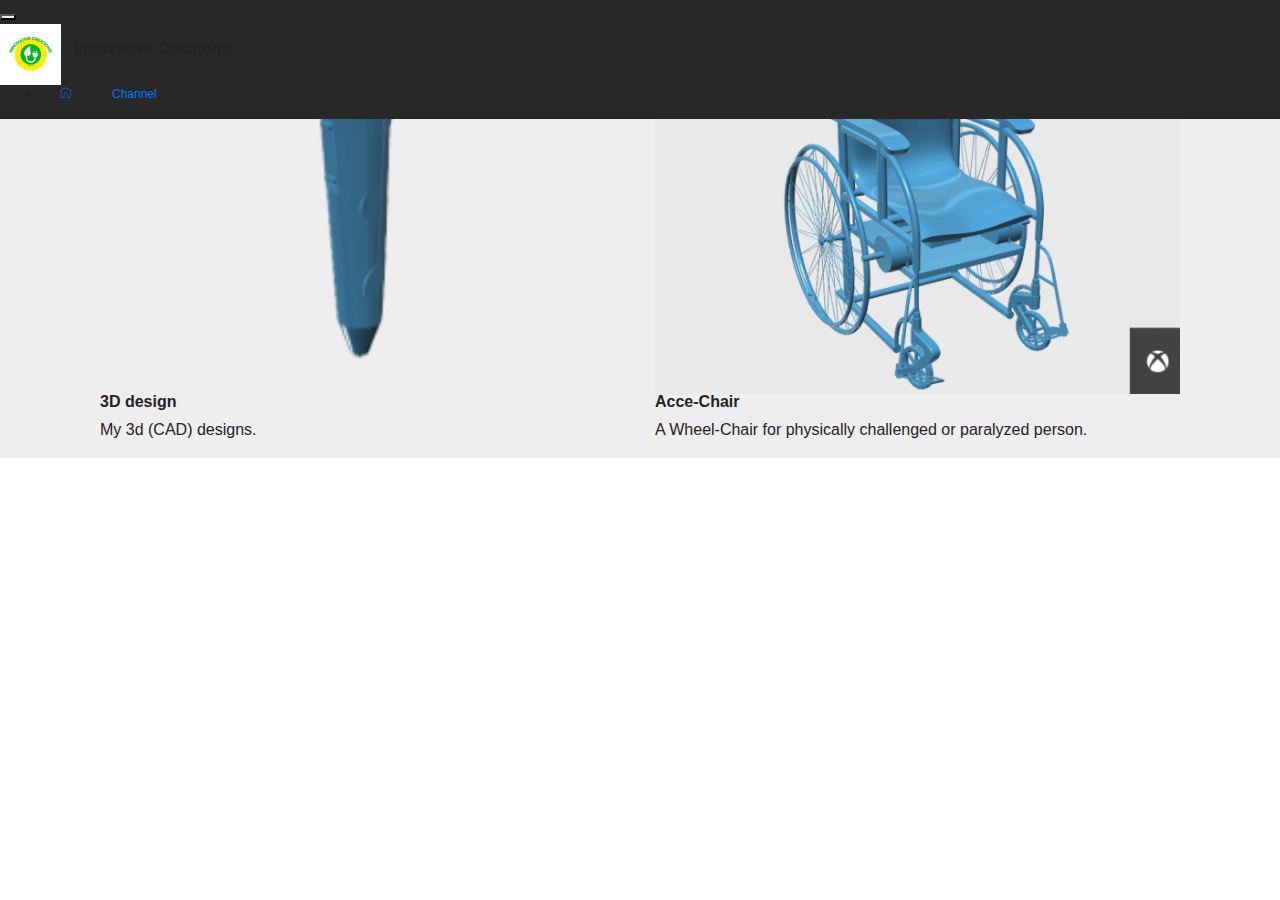
==== page1.html @ fdbae351 "create github pages" ====
<!DOCTYPE html>
<html >
<head>
  <!-- Site made with Mobirise Website Builder v4.8.2, https://mobirise.com -->
  <meta charset="UTF-8">
  <meta http-equiv="X-UA-Compatible" content="IE=edge">
  <meta name="generator" content="Mobirise v4.8.2, mobirise.com">
  <meta name="viewport" content="width=device-width, initial-scale=1, minimum-scale=1">
  <link rel="shortcut icon" href="assets/images/unnamed-122x122.jpg" type="image/x-icon">
  <meta name="description" content="Site Builder Description">
  <title>Page 1</title>
  <link rel="stylesheet" href="assets/web/assets/mobirise-icons/mobirise-icons.css">
  <link rel="stylesheet" href="assets/tether/tether.min.css">
  <link rel="stylesheet" href="assets/bootstrap/css/bootstrap.min.css">
  <link rel="stylesheet" href="assets/bootstrap/css/bootstrap-grid.min.css">
  <link rel="stylesheet" href="assets/bootstrap/css/bootstrap-reboot.min.css">
  <link rel="stylesheet" href="assets/dropdown/css/style.css">
  <link rel="stylesheet" href="assets/theme/css/style.css">
  <link rel="stylesheet" href="assets/mobirise/css/mbr-additional.css" type="text/css">
  
  
  
</head>
<body>
  <section class="menu cid-rDxABwRZ44" once="menu" id="menu1-2">

    

    <nav class="navbar navbar-expand beta-menu navbar-dropdown align-items-center navbar-fixed-top navbar-toggleable-sm">
        <button class="navbar-toggler navbar-toggler-right" type="button" data-toggle="collapse" data-target="#navbarSupportedContent" aria-controls="navbarSupportedContent" aria-expanded="false" aria-label="Toggle navigation">
            <div class="hamburger">
                <span></span>
                <span></span>
                <span></span>
                <span></span>
            </div>
        </button>
        <div class="menu-logo">
            <div class="navbar-brand">
                <span class="navbar-logo">
                    <a href="https://mobirise.com">
                         <img src="assets/images/unnamed-122x122.jpg" alt="Mobirise" title="" style="height: 3.8rem;">
                    </a>
                </span>
                <span class="navbar-caption-wrap"><a class="navbar-caption text-white display-4" href="https://mobirise.com">
                        Innovative Creations</a></span>
            </div>
        </div>
        <div class="collapse navbar-collapse" id="navbarSupportedContent">
            <ul class="navbar-nav nav-dropdown" data-app-modern-menu="true"><li class="nav-item">
                    <a class="nav-link link text-white display-4" href="https://mobirise.com"><span class="mbri-home mbr-iconfont mbr-iconfont-btn"></span>
                        </a>
                </li>
                <li class="nav-item">
                    <a class="nav-link link text-white display-4" href="https://mobirise.com">
                        
                        Channel</a>
                </li></ul>
            <div class="navbar-buttons mbr-section-btn"><a class="btn btn-sm btn-primary display-4" href="https://mobirise.com">
                    
                    Projects</a></div>
        </div>
    </nav>
</section>

<section class="engine"><a href="https://mobiri.se/d">website maker</a></section><section class="features3 cid-rGVyaI1xDA" id="features3-8">

    

    
    <div class="container">
        <div class="media-container-row">
            <div class="card p-3 col-12 col-md-6">
                <div class="card-wrapper">
                    <div class="card-img">
                        <img src="assets/images/pen-2-676x351.png" alt="Mobirise" title="">
                    </div>
                    <div class="card-box">
                        <h4 class="card-title mbr-fonts-style display-7">3D design</h4>
                        <p class="mbr-text mbr-fonts-style display-7">
                            My 3d (CAD) designs.<br></p>
                    </div>
                    <div class="mbr-section-btn text-center"><a href="https://mobirise.com" class="btn btn-primary display-4">
                            More</a></div>
                </div>
            </div>

            <div class="card p-3 col-12 col-md-6">
                <div class="card-wrapper">
                    <div class="card-img">
                        <img src="assets/images/untitled-9-25-2019-11-20-30-pm-1046x540.png" alt="Mobirise" title="">
                    </div>
                    <div class="card-box">
                        <h4 class="card-title mbr-fonts-style display-7">Acce-Chair</h4>
                        <p class="mbr-text mbr-fonts-style display-7">
                            A Wheel-Chair for physically challenged or paralyzed person.
                        </p>
                    </div>
                    <div class="mbr-section-btn text-center"><a href="page2.html" class="btn btn-primary display-4">
                            Learn More
                        </a></div>
                </div>
            </div>

            

            
        </div>
    </div>
</section>


  <script src="assets/web/assets/jquery/jquery.min.js"></script>
  <script src="assets/popper/popper.min.js"></script>
  <script src="assets/tether/tether.min.js"></script>
  <script src="assets/bootstrap/js/bootstrap.min.js"></script>
  <script src="assets/smoothscroll/smooth-scroll.js"></script>
  <script src="assets/dropdown/js/script.min.js"></script>
  <script src="assets/touchswipe/jquery.touch-swipe.min.js"></script>
  <script src="assets/theme/js/script.js"></script>
  
  
</body>
</html>
---- assets/web/assets/mobirise-icons/mobirise-icons.css ----
@font-face {
  font-family: 'MobiriseIcons';
  src:  url('mobirise-icons.eot?spat4u');
  src:  url('mobirise-icons.eot?spat4u#iefix') format('embedded-opentype'),
    url('mobirise-icons.ttf?spat4u') format('truetype'),
    url('mobirise-icons.woff?spat4u') format('woff'),
    url('mobirise-icons.svg?spat4u#MobiriseIcons') format('svg');
  font-weight: normal;
  font-style: normal;
}

[class^="mbri-"], [class*=" mbri-"] {
  /* use !important to prevent issues with browser extensions that change fonts */
  font-family: MobiriseIcons !important;
  speak: none;
  font-style: normal;
  font-weight: normal;
  font-variant: normal;
  text-transform: none;
  line-height: 1;

  /* Better Font Rendering =========== */
  -webkit-font-smoothing: antialiased;
  -moz-osx-font-smoothing: grayscale;
}

.mbri-add-submenu:before {
  content: "\e900";
}
.mbri-alert:before {
  content: "\e901";
}
.mbri-align-center:before {
  content: "\e902";
}
.mbri-align-justify:before {
  content: "\e903";
}
.mbri-align-left:before {
  content: "\e904";
}
.mbri-align-right:before {
  content: "\e905";
}
.mbri-android:before {
  content: "\e906";
}
.mbri-apple:before {
  content: "\e907";
}
.mbri-arrow-down:before {
  content: "\e908";
}
.mbri-arrow-next:before {
  content: "\e909";
}
.mbri-arrow-prev:before {
  content: "\e90a";
}
.mbri-arrow-up:before {
  content: "\e90b";
}
.mbri-bold:before {
  content: "\e90c";
}
.mbri-bookmark:before {
  content: "\e90d";
}
.mbri-bootstrap:before {
  content: "\e90e";
}
.mbri-briefcase:before {
  content: "\e90f";
}
.mbri-browse:before {
  content: "\e910";
}
.mbri-bulleted-list:before {
  content: "\e911";
}
.mbri-calendar:before {
  content: "\e912";
}
.mbri-camera:before {
  content: "\e913";
}
.mbri-cart-add:before {
  content: "\e914";
}
.mbri-cart-full:before {
  content: "\e915";
}
.mbri-cash:before {
  content: "\e916";
}
.mbri-change-style:before {
  content: "\e917";
}
.mbri-chat:before {
  content: "\e918";
}
.mbri-clock:before {
  content: "\e919";
}
.mbri-close:before {
  content: "\e91a";
}
.mbri-cloud:before {
  content: "\e91b";
}
.mbri-code:before {
  content: "\e91c";
}
.mbri-contact-form:before {
  content: "\e91d";
}
.mbri-credit-card:before {
  content: "\e91e";
}
.mbri-cursor-click:before {
  content: "\e91f";
}
.mbri-cust-feedback:before {
  content: "\e920";
}
.mbri-database:before {
  content: "\e921";
}
.mbri-delivery:before {
  content: "\e922";
}
.mbri-desktop:before {
  content: "\e923";
}
.mbri-devices:before {
  content: "\e924";
}
.mbri-down:before {
  content: "\e925";
}
.mbri-download:before {
  content: "\e989";
}
.mbri-drag-n-drop:before {
  content: "\e927";
}
.mbri-drag-n-drop2:before {
  content: "\e928";
}
.mbri-edit:before {
  content: "\e929";
}
.mbri-edit2:before {
  content: "\e92a";
}
.mbri-error:before {
  content: "\e92b";
}
.mbri-extension:before {
  content: "\e92c";
}
.mbri-features:before {
  content: "\e92d";
}
.mbri-file:before {
  content: "\e92e";
}
.mbri-flag:before {
  content: "\e92f";
}
.mbri-folder:before {
  content: "\e930";
}
.mbri-gift:before {
  content: "\e931";
}
.mbri-github:before {
  content: "\e932";
}
.mbri-globe:before {
  content: "\e933";
}
.mbri-globe-2:before {
  content: "\e934";
}
.mbri-growing-chart:before {
  content: "\e935";
}
.mbri-hearth:before {
  content: "\e936";
}
.mbri-help:before {
  content: "\e937";
}
.mbri-home:before {
  content: "\e938";
}
.mbri-hot-cup:before {
  content: "\e939";
}
.mbri-idea:before {
  content: "\e93a";
}
.mbri-image-gallery:before {
  content: "\e93b";
}
.mbri-image-slider:before {
  content: "\e93c";
}
.mbri-info:before {
  content: "\e93d";
}
.mbri-italic:before {
  content: "\e93e";
}
.mbri-key:before {
  content: "\e93f";
}
.mbri-laptop:before {
  content: "\e940";
}
.mbri-layers:before {
  content: "\e941";
}
.mbri-left-right:before {
  content: "\e942";
}
.mbri-left:before {
  content: "\e943";
}
.mbri-letter:before {
  content: "\e944";
}
.mbri-like:before {
  content: "\e945";
}
.mbri-link:before {
  content: "\e946";
}
.mbri-lock:before {
  content: "\e947";
}
.mbri-login:before {
  content: "\e948";
}
.mbri-logout:before {
  content: "\e949";
}
.mbri-magic-stick:before {
  content: "\e94a";
}
.mbri-map-pin:before {
  content: "\e94b";
}
.mbri-menu:before {
  content: "\e94c";
}
.mbri-mobile:before {
  content: "\e94d";
}
.mbri-mobile2:before {
  content: "\e94e";
}
.mbri-mobirise:before {
  content: "\e94f";
}
.mbri-more-horizontal:before {
  content: "\e950";
}
.mbri-more-vertical:before {
  content: "\e951";
}
.mbri-music:before {
  content: "\e952";
}
.mbri-new-file:before {
  content: "\e953";
}
.mbri-numbered-list:before {
  content: "\e954";
}
.mbri-opened-folder:before {
  content: "\e955";
}
.mbri-pages:before {
  content: "\e956";
}
.mbri-paper-plane:before {
  content: "\e957";
}
.mbri-paperclip:before {
  content: "\e958";
}
.mbri-photo:before {
  content: "\e959";
}
.mbri-photos:before {
  content: "\e95a";
}
.mbri-pin:before {
  content: "\e95b";
}
.mbri-play:before {
  content: "\e95c";
}
.mbri-plus:before {
  content: "\e95d";
}
.mbri-preview:before {
  content: "\e95e";
}
.mbri-print:before {
  content: "\e95f";
}
.mbri-protect:before {
  content: "\e960";
}
.mbri-question:before {
  content: "\e961";
}
.mbri-quote-left:before {
  content: "\e962";
}
.mbri-quote-right:before {
  content: "\e963";
}
.mbri-refresh:before {
  content: "\e964";
}
.mbri-responsive:before {
  content: "\e965";
}
.mbri-right:before {
  content: "\e966";
}
.mbri-rocket:before {
  content: "\e967";
}
.mbri-sad-face:before {
  content: "\e968";
}
.mbri-sale:before {
  content: "\e969";
}
.mbri-save:before {
  content: "\e96a";
}
.mbri-search:before {
  content: "\e96b";
}
.mbri-setting:before {
  content: "\e96c";
}
.mbri-setting2:before {
  content: "\e96d";
}
.mbri-setting3:before {
  content: "\e96e";
}
.mbri-share:before {
  content: "\e96f";
}
.mbri-shopping-bag:before {
  content: "\e970";
}
.mbri-shopping-basket:before {
  content: "\e971";
}
.mbri-shopping-cart:before {
  content: "\e972";
}
.mbri-sites:before {
  content: "\e973";
}
.mbri-smile-face:before {
  content: "\e974";
}
.mbri-speed:before {
  content: "\e975";
}
.mbri-star:before {
  content: "\e976";
}
.mbri-success:before {
  content: "\e977";
}
.mbri-sun:before {
  content: "\e978";
}
.mbri-sun2:before {
  content: "\e979";
}
.mbri-tablet:before {
  content: "\e97a";
}
.mbri-tablet-vertical:before {
  content: "\e97b";
}
.mbri-target:before {
  content: "\e97c";
}
.mbri-timer:before {
  content: "\e97d";
}
.mbri-to-ftp:before {
  content: "\e97e";
}
.mbri-to-local-drive:before {
  content: "\e97f";
}
.mbri-touch-swipe:before {
  content: "\e980";
}
.mbri-touch:before {
  content: "\e981";
}
.mbri-trash:before {
  content: "\e982";
}
.mbri-underline:before {
  content: "\e983";
}
.mbri-unlink:before {
  content: "\e984";
}
.mbri-unlock:before {
  content: "\e985";
}
.mbri-up-down:before {
  content: "\e986";
}
.mbri-up:before {
  content: "\e987";
}
.mbri-update:before {
  content: "\e988";
}
.mbri-upload:before {
 content: "\e926"; 
}
.mbri-user:before {
  content: "\e98a";
}
.mbri-user2:before {
  content: "\e98b";
}
.mbri-users:before {
  content: "\e98c";
}
.mbri-video:before {
  content: "\e98d";
}
.mbri-video-play:before {
  content: "\e98e";
}
.mbri-watch:before {
  content: "\e98f";
}
.mbri-website-theme:before {
  content: "\e990";
}
.mbri-wifi:before {
  content: "\e991";
}
.mbri-windows:before {
  content: "\e992";
}
.mbri-zoom-out:before {
  content: "\e993";
}
.mbri-redo:before {
  content: "\e994";
}
.mbri-undo:before {
  content: "\e995";
}
---- assets/dropdown/css/style.css ----
.navbar-dropdown {
  left: 0;
  padding: 0;
  position: absolute;
  right: 0;
  top: 0;
  transition: all 0.45s ease;
  z-index: 1030;
  background: #282828; }
  .navbar-dropdown .navbar-logo {
    margin-right: 0.8rem;
    transition: margin 0.3s ease-in-out;
    vertical-align: middle; }
    .navbar-dropdown .navbar-logo img {
      height: 3.125rem;
      transition: all 0.3s ease-in-out; }
    .navbar-dropdown .navbar-logo.mbr-iconfont {
      font-size: 3.125rem;
      line-height: 3.125rem; }
  .navbar-dropdown .navbar-caption {
    font-weight: 700;
    white-space: normal;
    vertical-align: -4px;
    line-height: 3.125rem !important; }
    .navbar-dropdown .navbar-caption, .navbar-dropdown .navbar-caption:hover {
      color: inherit;
      text-decoration: none; }
  .navbar-dropdown .mbr-iconfont + .navbar-caption {
    vertical-align: -1px; }
  .navbar-dropdown.navbar-fixed-top {
    position: fixed; }
  .navbar-dropdown .navbar-brand span {
    vertical-align: -4px; }
  .navbar-dropdown.bg-color.transparent {
    background: none; }
  .navbar-dropdown.navbar-short .navbar-brand {
    padding: 0.625rem 0; }
    .navbar-dropdown.navbar-short .navbar-brand span {
      vertical-align: -1px; }
  .navbar-dropdown.navbar-short .navbar-caption {
    line-height: 2.375rem !important;
    vertical-align: -2px; }
  .navbar-dropdown.navbar-short .navbar-logo {
    margin-right: 0.5rem; }
    .navbar-dropdown.navbar-short .navbar-logo img {
      height: 2.375rem; }
    .navbar-dropdown.navbar-short .navbar-logo.mbr-iconfont {
      font-size: 2.375rem;
      line-height: 2.375rem; }
  .navbar-dropdown.navbar-short .mbr-table-cell {
    height: 3.625rem; }
  .navbar-dropdown .navbar-close {
    left: 0.6875rem;
    position: fixed;
    top: 0.75rem;
    z-index: 1000; }
  .navbar-dropdown .hamburger-icon {
    content: "";
    display: inline-block;
    vertical-align: middle;
    width: 16px;
    -webkit-box-shadow: 0 -6px 0 1px #282828,0 0 0 1px #282828,0 6px 0 1px #282828;
    -moz-box-shadow: 0 -6px 0 1px #282828,0 0 0 1px #282828,0 6px 0 1px #282828;
    box-shadow: 0 -6px 0 1px #282828,0 0 0 1px #282828,0 6px 0 1px #282828; }

.dropdown-menu .dropdown-toggle[data-toggle="dropdown-submenu"]::after {
  border-bottom: 0.35em solid transparent;
  border-left: 0.35em solid;
  border-right: 0;
  border-top: 0.35em solid transparent;
  margin-left: 0.3rem; }

.dropdown-menu .dropdown-item:focus {
  outline: 0; }

.nav-dropdown {
  font-size: 0.75rem;
  font-weight: 500;
  height: auto !important; }
  .nav-dropdown .nav-btn {
    padding-left: 1rem; }
  .nav-dropdown .link {
    margin: .667em 1.667em;
    font-weight: 500;
    padding: 0;
    transition: color .2s ease-in-out; }
    .nav-dropdown .link.dropdown-toggle {
      margin-right: 2.583em; }
      .nav-dropdown .link.dropdown-toggle::after {
        margin-left: .25rem;
        border-top: 0.35em solid;
        border-right: 0.35em solid transparent;
        border-left: 0.35em solid transparent;
        border-bottom: 0; }
      .nav-dropdown .link.dropdown-toggle[aria-expanded="true"] {
        margin: 0;
        padding: 0.667em 3.263em  0.667em 1.667em; }
  .nav-dropdown .link::after,
  .nav-dropdown .dropdown-item::after {
    color: inherit; }
  .nav-dropdown .btn {
    font-size: 0.75rem;
    font-weight: 700;
    letter-spacing: 0;
    margin-bottom: 0;
    padding-left: 1.25rem;
    padding-right: 1.25rem; }
  .nav-dropdown .dropdown-menu {
    border-radius: 0;
    border: 0;
    left: 0;
    margin: 0;
    padding-bottom: 1.25rem;
    padding-top: 1.25rem;
    position: relative; }
  .nav-dropdown .dropdown-submenu {
    margin-left: 0.125rem;
    top: 0; }
  .nav-dropdown .dropdown-item {
    font-weight: 500;
    line-height: 2;
    padding: 0.3846em 4.615em 0.3846em 1.5385em;
    position: relative;
    transition: color .2s ease-in-out, background-color .2s ease-in-out; }
    .nav-dropdown .dropdown-item::after {
      margin-top: -0.3077em;
      position: absolute;
      right: 1.1538em;
      top: 50%; }
    .nav-dropdown .dropdown-item:focus, .nav-dropdown .dropdown-item:hover {
      background: none; }

@media (max-width: 767px) {
  .nav-dropdown.navbar-toggleable-sm {
    bottom: 0;
    display: none;
    left: 0;
    overflow-x: hidden;
    position: fixed;
    top: 0;
    transform: translateX(-100%);
    -ms-transform: translateX(-100%);
    -webkit-transform: translateX(-100%);
    width: 18.75rem;
    z-index: 999; } }
.nav-dropdown.navbar-toggleable-xl {
  bottom: 0;
  display: none;
  left: 0;
  overflow-x: hidden;
  position: fixed;
  top: 0;
  transform: translateX(-100%);
  -ms-transform: translateX(-100%);
  -webkit-transform: translateX(-100%);
  width: 18.75rem;
  z-index: 999; }

.nav-dropdown-sm {
  display: block !important;
  overflow-x: hidden;
  overflow: auto;
  padding-top: 3.875rem; }
  .nav-dropdown-sm::after {
    content: "";
    display: block;
    height: 3rem;
    width: 100%; }
  .nav-dropdown-sm.collapse.in ~ .navbar-close {
    display: block !important; }
  .nav-dropdown-sm.collapsing, .nav-dropdown-sm.collapse.in {
    transform: translateX(0);
    -ms-transform: translateX(0);
    -webkit-transform: translateX(0);
    transition: all 0.25s ease-out;
    -webkit-transition: all 0.25s ease-out;
    background: #282828; }
  .nav-dropdown-sm.collapsing[aria-expanded="false"] {
    transform: translateX(-100%);
    -ms-transform: translateX(-100%);
    -webkit-transform: translateX(-100%); }
  .nav-dropdown-sm .nav-item {
    display: block;
    margin-left: 0 !important;
    padding-left: 0; }
  .nav-dropdown-sm .link,
  .nav-dropdown-sm .dropdown-item {
    border-top: 1px dotted rgba(255, 255, 255, 0.1);
    font-size: 0.8125rem;
    line-height: 1.6;
    margin: 0 !important;
    padding: 0.875rem 2.4rem 0.875rem 1.5625rem !important;
    position: relative;
    white-space: normal; }
    .nav-dropdown-sm .link:focus, .nav-dropdown-sm .link:hover,
    .nav-dropdown-sm .dropdown-item:focus,
    .nav-dropdown-sm .dropdown-item:hover {
      background: rgba(0, 0, 0, 0.2) !important;
      color: #c0a375; }
  .nav-dropdown-sm .nav-btn {
    position: relative;
    padding: 1.5625rem 1.5625rem 0 1.5625rem; }
    .nav-dropdown-sm .nav-btn::before {
      border-top: 1px dotted rgba(255, 255, 255, 0.1);
      content: "";
      left: 0;
      position: absolute;
      top: 0;
      width: 100%; }
    .nav-dropdown-sm .nav-btn + .nav-btn {
      padding-top: 0.625rem; }
      .nav-dropdown-sm .nav-btn + .nav-btn::before {
        display: none; }
  .nav-dropdown-sm .btn {
    padding: 0.625rem 0; }
  .nav-dropdown-sm .dropdown-toggle[data-toggle="dropdown-submenu"]::after {
    margin-left: .25rem;
    border-top: 0.35em solid;
    border-right: 0.35em solid transparent;
    border-left: 0.35em solid transparent;
    border-bottom: 0; }
  .nav-dropdown-sm .dropdown-toggle[data-toggle="dropdown-submenu"][aria-expanded="true"]::after {
    border-top: 0;
    border-right: 0.35em solid transparent;
    border-left: 0.35em solid transparent;
    border-bottom: 0.35em solid; }
  .nav-dropdown-sm .dropdown-menu {
    margin: 0;
    padding: 0;
    position: relative;
    top: 0;
    left: 0;
    width: 100%;
    border: 0;
    float: none;
    border-radius: 0;
    background: none; }
  .nav-dropdown-sm .dropdown-submenu {
    left: 100%;
    margin-left: 0.125rem;
    margin-top: -1.25rem;
    top: 0; }

.navbar-toggleable-sm .nav-dropdown .dropdown-menu {
  position: absolute; }

.navbar-toggleable-sm .nav-dropdown .dropdown-submenu {
  left: 100%;
  margin-left: 0.125rem;
  margin-top: -1.25rem;
  top: 0; }

.navbar-toggleable-sm.opened .nav-dropdown .dropdown-menu {
  position: relative; }

.navbar-toggleable-sm.opened .nav-dropdown .dropdown-submenu {
  left: 0;
  margin-left: 00rem;
  margin-top: 0rem;
  top: 0; }

.is-builder .nav-dropdown.collapsing {
  transition: none !important; }

/*# sourceMappingURL=style.css.map */
---- assets/theme/css/style.css ----
/*!
 * Mobirise v4 theme (https://mobirise.com/)
 * Copyright 2017 Mobirise
 */
section {
  background-color: #eeeeee; }

section,
.container,
.container-fluid {
  position: relative;
  word-wrap: break-word; }

a.mbr-iconfont:hover {
  text-decoration: none; }

.article .lead p, .article .lead ul, .article .lead ol, .article .lead pre, .article .lead blockquote {
  margin-bottom: 0; }

a {
  font-style: normal;
  font-weight: 400;
  cursor: pointer; }
  a, a:hover {
    text-decoration: none; }

figure {
  margin-bottom: 0; }

body {
  color: #232323; }

h1, h2, h3, h4, h5, h6,
.h1, .h2, .h3, .h4, .h5, .h6,
.display-1, .display-2, .display-3, .display-4 {
  line-height: 1;
  word-break: break-word;
  word-wrap: break-word; }

b, strong {
  font-weight: bold; }

blockquote {
  padding: 10px 0 10px 20px;
  position: relative;
  border-left: 2px solid;
  border-color: #ff3366; }

input:-webkit-autofill, input:-webkit-autofill:hover, input:-webkit-autofill:focus, input:-webkit-autofill:active {
  transition-delay: 9999s;
  transition-property: background-color, color; }

textarea[type="hidden"] {
  display: none; }

body {
  position: relative; }

section {
  background-position: 50% 50%;
  background-repeat: no-repeat;
  background-size: cover; }
  section .mbr-background-video,
  section .mbr-background-video-preview {
    position: absolute;
    bottom: 0;
    left: 0;
    right: 0;
    top: 0; }

.hidden {
  visibility: hidden; }

.mbr-z-index20 {
  z-index: 20; }

/*! Base colors */
.mbr-white {
  color: #ffffff; }

.mbr-black {
  color: #000000; }

.mbr-bg-white {
  background-color: #ffffff; }

.mbr-bg-black {
  background-color: #000000; }

/*! Text-aligns */
.align-left {
  text-align: left; }

.align-center {
  text-align: center; }

.align-right {
  text-align: right; }

@media (max-width: 767px) {
  .align-left, .align-center, .align-right, .mbr-section-btn, .mbr-section-title {
    text-align: center; } }
/*! Font-weight  */
.mbr-light {
  font-weight: 300; }

.mbr-regular {
  font-weight: 400; }

.mbr-semibold {
  font-weight: 500; }

.mbr-bold {
  font-weight: 700; }

/*! Media  */
.media-size-item {
  -webkit-flex: 1 1 auto;
  -moz-flex: 1 1 auto;
  -ms-flex: 1 1 auto;
  -o-flex: 1 1 auto;
  flex: 1 1 auto; }

.media-content {
  -webkit-flex-basis: 100%;
  flex-basis: 100%; }

.media-container-row {
  display: -ms-flexbox;
  display: -webkit-flex;
  display: flex;
  -webkit-flex-direction: row;
  -ms-flex-direction: row;
  flex-direction: row;
  -webkit-flex-wrap: wrap;
  -ms-flex-wrap: wrap;
  flex-wrap: wrap;
  -webkit-justify-content: center;
  -ms-flex-pack: center;
  justify-content: center;
  -webkit-align-content: center;
  -ms-flex-line-pack: center;
  align-content: center;
  -webkit-align-items: start;
  -ms-flex-align: start;
  align-items: start; }
  .media-container-row .media-size-item {
    width: 400px; }

.media-container-column {
  display: -ms-flexbox;
  display: -webkit-flex;
  display: flex;
  -webkit-flex-direction: column;
  -ms-flex-direction: column;
  flex-direction: column;
  -webkit-flex-wrap: wrap;
  -ms-flex-wrap: wrap;
  flex-wrap: wrap;
  -webkit-justify-content: center;
  -ms-flex-pack: center;
  justify-content: center;
  -webkit-align-content: center;
  -ms-flex-line-pack: center;
  align-content: center;
  -webkit-align-items: stretch;
  -ms-flex-align: stretch;
  align-items: stretch; }
  .media-container-column > * {
    width: 100%; }

@media (min-width: 992px) {
  .media-container-row {
    -webkit-flex-wrap: nowrap;
    -ms-flex-wrap: nowrap;
    flex-wrap: nowrap; } }
figure {
  overflow: hidden; }

figure[mbr-media-size] {
  transition: width 0.1s; }

.mbr-figure img, .mbr-figure iframe {
  display: block;
  width: 100%; }

.card {
  background-color: transparent;
  border: none; }

.card-img {
  text-align: center;
  flex-shrink: 0; }

.media {
  max-width: 100%;
  margin: 0 auto; }

.mbr-figure {
  -ms-flex-item-align: center;
  -ms-grid-row-align: center;
  -webkit-align-self: center;
  align-self: center; }

.media-container > div {
  max-width: 100%; }

.mbr-figure img, .card-img img {
  width: 100%; }

@media (max-width: 991px) {
  .media-size-item {
    width: auto !important; }

  .media {
    width: auto; }

  .mbr-figure {
    width: 100% !important; } }
/*! Buttons */
.mbr-section-btn {
  margin-left: -.25rem;
  margin-right: -.25rem;
  font-size: 0; }

nav .mbr-section-btn {
  margin-left: 0rem;
  margin-right: 0rem; }

/*! Btn icon margin */
.btn .mbr-iconfont, .btn.btn-sm .mbr-iconfont {
  cursor: pointer;
  margin-right: 0.5rem; }

.btn.btn-md .mbr-iconfont, .btn.btn-md .mbr-iconfont {
  margin-right: 0.8rem; }

.mbr-regular {
  font-weight: 400; }

.mbr-semibold {
  font-weight: 500; }

.mbr-bold {
  font-weight: 700; }

[type="submit"] {
  -webkit-appearance: none; }

/*! Full-screen */
.mbr-fullscreen .mbr-overlay {
  min-height: 100vh; }

.mbr-fullscreen {
  display: flex;
  display: -webkit-flex;
  display: -moz-flex;
  display: -ms-flex;
  display: -o-flex;
  align-items: center;
  -webkit-align-items: center;
  min-height: 100vh;
  padding-top: 3rem;
  padding-bottom: 3rem; }

/*! Map */
.map {
  height: 25rem;
  position: relative; }
  .map iframe {
    width: 100%;
    height: 100%; }

/* Form */
.form-asterisk {
  font-family: initial;
  position: absolute;
  top: -2px;
  font-weight: normal; }

/*! Scroll to top arrow */
.mbr-arrow-up {
  bottom: 25px;
  right: 90px;
  position: fixed;
  text-align: right;
  z-index: 5000;
  color: #ffffff;
  font-size: 32px;
  transform: rotate(180deg);
  -webkit-transform: rotate(180deg); }

.mbr-arrow-up a {
  background: rgba(0, 0, 0, 0.2);
  border-radius: 3px;
  color: #fff;
  display: inline-block;
  height: 60px;
  width: 60px;
  outline-style: none !important;
  position: relative;
  text-decoration: none;
  transition: all .3s ease-in-out;
  cursor: pointer;
  text-align: center; }
  .mbr-arrow-up a:hover {
    background-color: rgba(0, 0, 0, 0.4); }
  .mbr-arrow-up a i {
    line-height: 60px; }

.mbr-arrow-up-icon {
  display: block;
  color: #fff; }

.mbr-arrow-up-icon::before {
  content: "\203a";
  display: inline-block;
  font-family: serif;
  font-size: 32px;
  line-height: 1;
  font-style: normal;
  position: relative;
  top: 6px;
  left: -4px;
  -webkit-transform: rotate(-90deg);
  transform: rotate(-90deg); }

/*! Arrow Down */
.mbr-arrow {
  position: absolute;
  bottom: 45px;
  left: 50%;
  width: 60px;
  height: 60px;
  cursor: pointer;
  background-color: rgba(80, 80, 80, 0.5);
  border-radius: 50%;
  -webkit-transform: translateX(-50%);
  transform: translateX(-50%); }
  .mbr-arrow > a {
    display: inline-block;
    text-decoration: none;
    outline-style: none;
    -webkit-animation: arrowdown 1.7s ease-in-out infinite;
    animation: arrowdown 1.7s ease-in-out infinite; }
    .mbr-arrow > a > i {
      position: absolute;
      top: -2px;
      left: 15px;
      font-size: 2rem; }

@keyframes arrowdown {
  0% {
    transform: translateY(0px);
    -webkit-transform: translateY(0px); }
  50% {
    transform: translateY(-5px);
    -webkit-transform: translateY(-5px); }
  100% {
    transform: translateY(0px);
    -webkit-transform: translateY(0px); } }
@-webkit-keyframes arrowdown {
  0% {
    transform: translateY(0px);
    -webkit-transform: translateY(0px); }
  50% {
    transform: translateY(-5px);
    -webkit-transform: translateY(-5px); }
  100% {
    transform: translateY(0px);
    -webkit-transform: translateY(0px); } }
@media (max-width: 500px) {
  .mbr-arrow-up {
    left: 50%;
    right: auto;
    transform: translateX(-50%) rotate(180deg);
    -webkit-transform: translateX(-50%) rotate(180deg); } }
/*Gradients animation*/
@keyframes gradient-animation {
  from {
    background-position: 0% 100%;
    animation-timing-function: ease-in-out; }
  to {
    background-position: 100% 0%;
    animation-timing-function: ease-in-out; } }
@-webkit-keyframes gradient-animation {
  from {
    background-position: 0% 100%;
    animation-timing-function: ease-in-out; }
  to {
    background-position: 100% 0%;
    animation-timing-function: ease-in-out; } }
.bg-gradient {
  background-size: 200% 200%;
  animation: gradient-animation 5s infinite alternate;
  -webkit-animation: gradient-animation 5s infinite alternate; }

.menu .navbar-brand {
  display: -webkit-flex; }
  .menu .navbar-brand span {
    display: flex;
    display: -webkit-flex; }
  .menu .navbar-brand .navbar-caption-wrap {
    display: -webkit-flex; }
  .menu .navbar-brand .navbar-logo img {
    display: -webkit-flex; }
@media (min-width: 768px) and (max-width: 991px) {
  .menu .navbar-toggleable-sm .navbar-nav {
    display: -webkit-box;
    display: -webkit-flex;
    display: -ms-flexbox; } }
@media (min-width: 992px) {
  .menu .navbar-nav.nav-dropdown {
    display: -webkit-flex; }
  .menu .navbar-toggleable-sm .navbar-collapse {
    display: -webkit-flex !important; } }

/*# sourceMappingURL=style.css.map */
.engine {
	position: absolute;
	text-indent: -2400px;
	text-align: center;
	padding: 0;
	top: 0;
	left: -2400px;
}
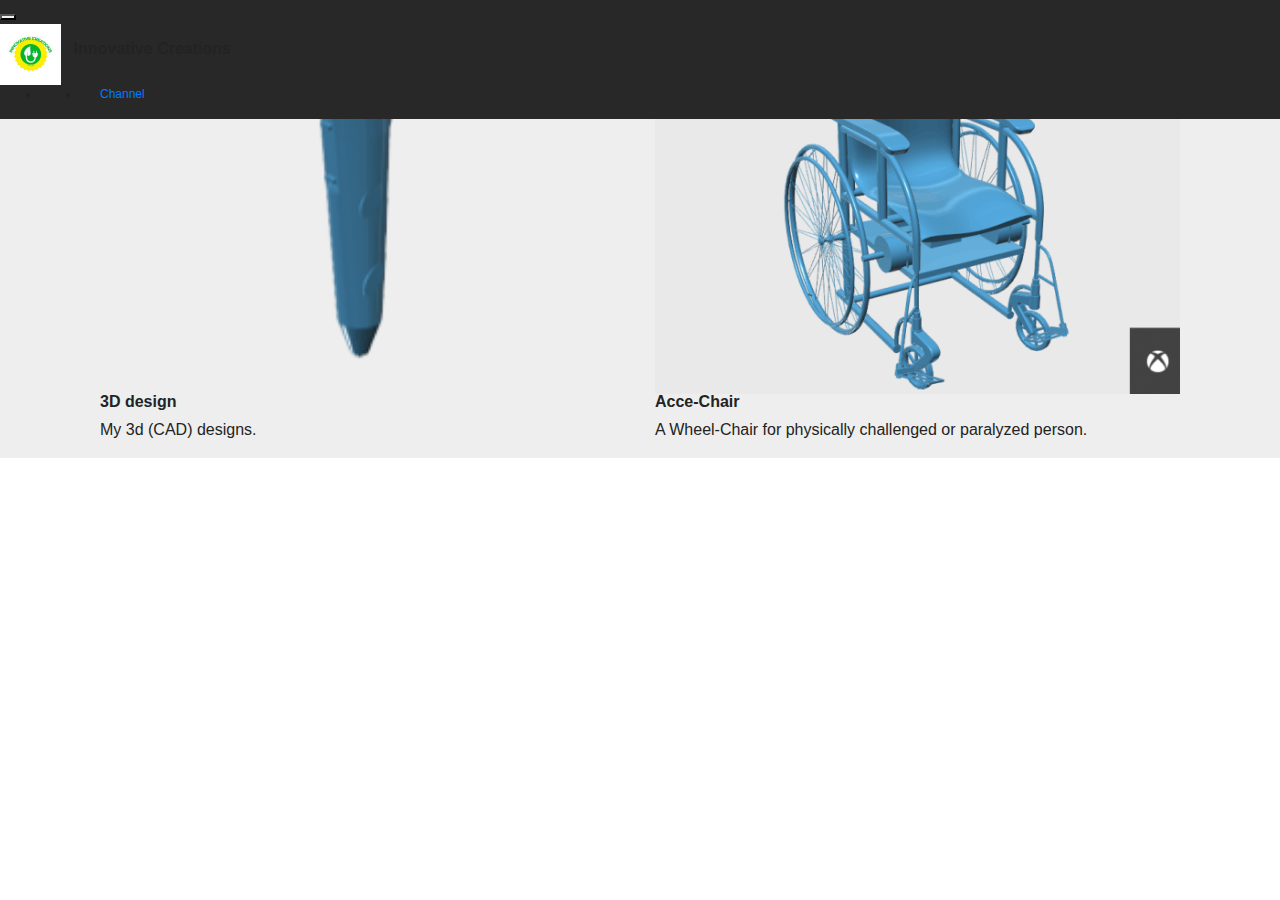
==== commit df402624: "create github pages" ====
--- a/page1.html
+++ b/page1.html
@@ -9,7 +9,6 @@
   <link rel="shortcut icon" href="assets/images/unnamed-122x122.jpg" type="image/x-icon">
   <meta name="description" content="Site Builder Description">
   <title>Page 1</title>
-  <link rel="stylesheet" href="assets/web/assets/mobirise-icons/mobirise-icons.css">
   <link rel="stylesheet" href="assets/tether/tether.min.css">
   <link rel="stylesheet" href="assets/bootstrap/css/bootstrap.min.css">
   <link rel="stylesheet" href="assets/bootstrap/css/bootstrap-grid.min.css">
@@ -38,32 +37,32 @@
         <div class="menu-logo">
             <div class="navbar-brand">
                 <span class="navbar-logo">
-                    <a href="https://mobirise.com">
+                    <a href="https://www.youtube.com/INNOVATIVECREATIONS" target="_blank">
                          <img src="assets/images/unnamed-122x122.jpg" alt="Mobirise" title="" style="height: 3.8rem;">
                     </a>
                 </span>
-                <span class="navbar-caption-wrap"><a class="navbar-caption text-white display-4" href="https://mobirise.com">
+                <span class="navbar-caption-wrap"><a class="navbar-caption text-white display-4" href="index.html">
                         Innovative Creations</a></span>
             </div>
         </div>
         <div class="collapse navbar-collapse" id="navbarSupportedContent">
             <ul class="navbar-nav nav-dropdown" data-app-modern-menu="true"><li class="nav-item">
-                    <a class="nav-link link text-white display-4" href="https://mobirise.com"><span class="mbri-home mbr-iconfont mbr-iconfont-btn"></span>
+                    <a class="nav-link link text-white display-4" href="https://mobirise.com">
                         </a>
                 </li>
                 <li class="nav-item">
-                    <a class="nav-link link text-white display-4" href="https://mobirise.com">
+                    <a class="nav-link link text-white display-4" href="https://www.youtube.com/INNOVATIVECREATIONS" target="_blank">
                         
                         Channel</a>
                 </li></ul>
-            <div class="navbar-buttons mbr-section-btn"><a class="btn btn-sm btn-primary display-4" href="https://mobirise.com">
+            <div class="navbar-buttons mbr-section-btn"><a class="btn btn-sm btn-primary display-4" href="page1.html">
                     
                     Projects</a></div>
         </div>
     </nav>
 </section>
 
-<section class="engine"><a href="https://mobiri.se/d">website maker</a></section><section class="features3 cid-rGVyaI1xDA" id="features3-8">
+<section class="engine"><a href="https://mobiri.se/v">html templates</a></section><section class="features3 cid-rGVyaI1xDA" id="features3-8">
 
     
 
@@ -80,7 +79,7 @@
                         <p class="mbr-text mbr-fonts-style display-7">
                             My 3d (CAD) designs.<br></p>
                     </div>
-                    <div class="mbr-section-btn text-center"><a href="https://mobirise.com" class="btn btn-primary display-4">
+                    <div class="mbr-section-btn text-center"><a href="page2.html" class="btn btn-primary display-4">
                             More</a></div>
                 </div>
             </div>
